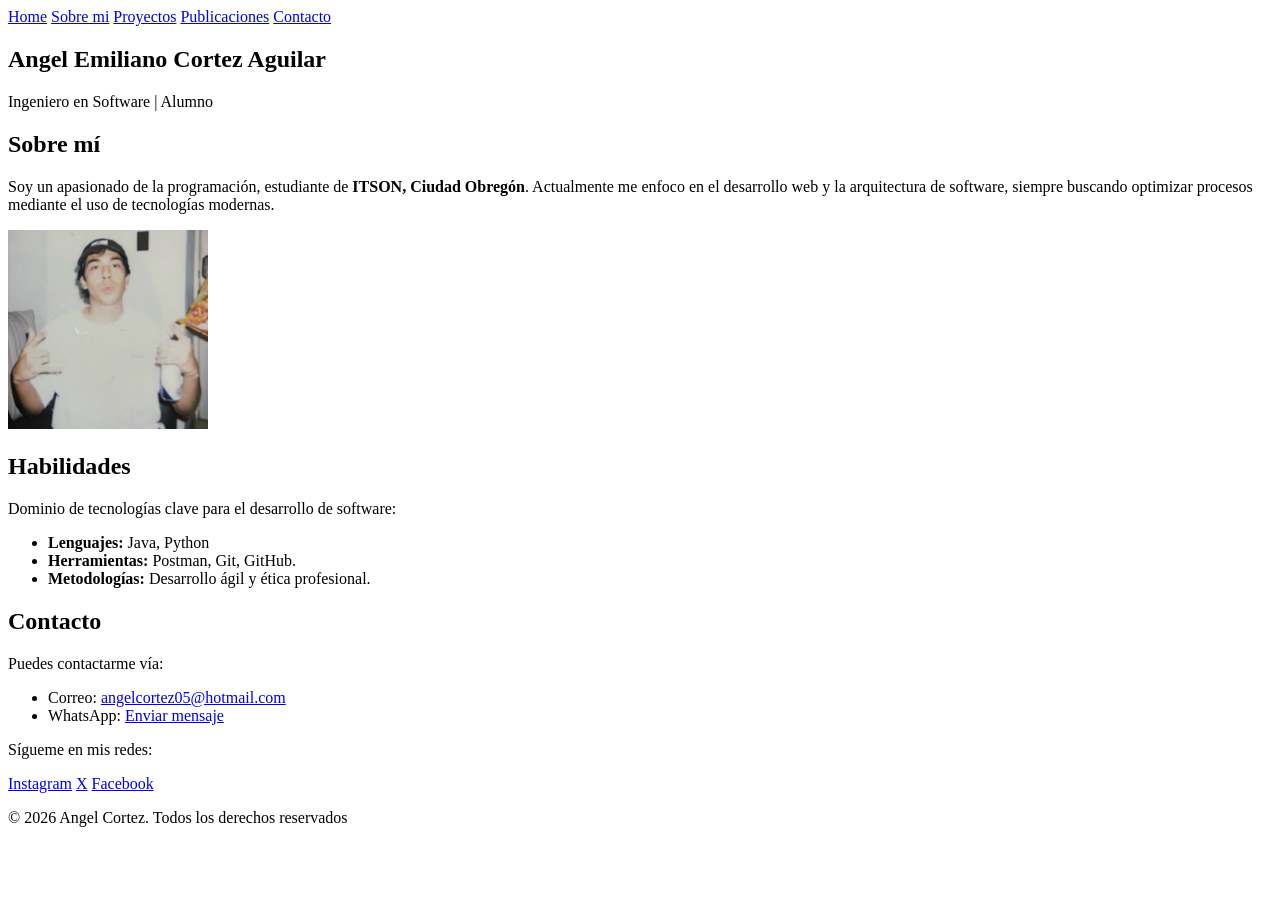
==== src/main/webapp/index.html @ 9f453dc5 "Portafolio Profesional - Estructura html" ====
<!DOCTYPE html>
<html lang="es">

<head>
    <!-- Define la codificación de caracteres de nuestra pagina Web-->
    <meta charset="UTF-8">
    <!-- Permite que el sitio se adapte correctamente a distintas resoluciones-->
    <meta name="viewport" content="width=evice-width, initial-scale10">
    <!-- Breve descripcion del contenido de nuestro sitio Web-->
    <meta name="description" content="Portafolio profesional de Ingeniero en software">
    <!-- Palabras clave -->
    <meta name="keywords" content="portafolio, ingeniero en software, ti, desarollo personal">
    <!-- Autor -->
    <meta name="author" content="Angel Emiliano Cortez Aguilar">
    <!-- Robots -->
    <meta name="robots" content="index, follow">
    <!-- Titulo de nuestra pagina que aparece en el navegador -->
    <title>Portafolio profesional Angel Cortez</title>

    <link rel="icon" type="image/png" href="images/IngAngelCortez.png">

    <link rel="stylesheet" type="text/css" href="./styles/Styles.css">


</head>

<body>
    <header>
        <!-- Menu de navegación principal-->
        <nav>
            <a href="index.html">Home</a>
            <a href="about.html">Sobre mi</a>
            <a href="work.html">Proyectos</a>
            <a href="writting.html">Publicaciones</a>
            <a href="contact.html">Contacto</a>
        </nav>
    </header>

    <main>
        <section id="title">
            <div class="title-texto">
                <h1>Angel Emiliano Cortez Aguilar</h1>
                <p class="rol">Ingeniero en Software | Alumno</p>
            </div>
        </section>
    </main>

    <main>
        <section id="sobre-mi">
            <div class="texto-bio">
            <h2>Sobre mí</h2>
                <p>
                    Soy un apasionado de la programación, estudiante de <strong>ITSON, Ciudad Obregón</strong>.
                    Actualmente me enfoco en el desarrollo web y la arquitectura de software, siempre buscando optimizar
                    procesos mediante el uso de tecnologías modernas.
                </p>
            </div>
            <img src="perfil.png" id="foto-perfil" alt="Fotografía profesional de Angel Cortez" width="200">
        </section>

        <section id="habilidades">
            <h2>Habilidades</h2>
            <p>Dominio de tecnologías clave para el desarrollo de software:</p>
            <ul>
                <li><strong>Lenguajes:</strong> Java, Python</li>
                <li><strong>Herramientas:</strong> Postman, Git, GitHub.</li>
                <li><strong>Metodologías:</strong> Desarrollo ágil y ética profesional.</li>
            </ul>
        </section>


        <section id="contacto">
            <h2>Contacto</h2>
            <p>Puedes contactarme vía:</p>
            <ul>
                <li>Correo: <a href="mailto:angelcortez05@hotmail.com" target="_blank" rel="noopener noreferrer">angelcortez05@hotmail.com</a></li>
                <li>WhatsApp: <a href="https://wa.me/6441024455" class="btn-primary" target="_blank" rel="noopener noreferrer">Enviar mensaje</a></li>
            </ul>
        </section>
    </main>

    <footer>
        <section>
            <p>Sígueme en mis redes:</p>
            <a href="https://www.instagram.com/angel_ca0" target="_blank" rel="noopener noreferrer">Instagram</a>
            <a href="https://www.x.com/angel_ca0" target="_blank" rel="noopener noreferrer">X</a>
            <a href="https://www.facebook.com/angelcortez00" target="_blank" rel="noopener noreferrer">Facebook</a>
        </section>
        <p>&copy; 2026 Angel Cortez. Todos los derechos reservados</p>
    </footer>
</body>

</html>
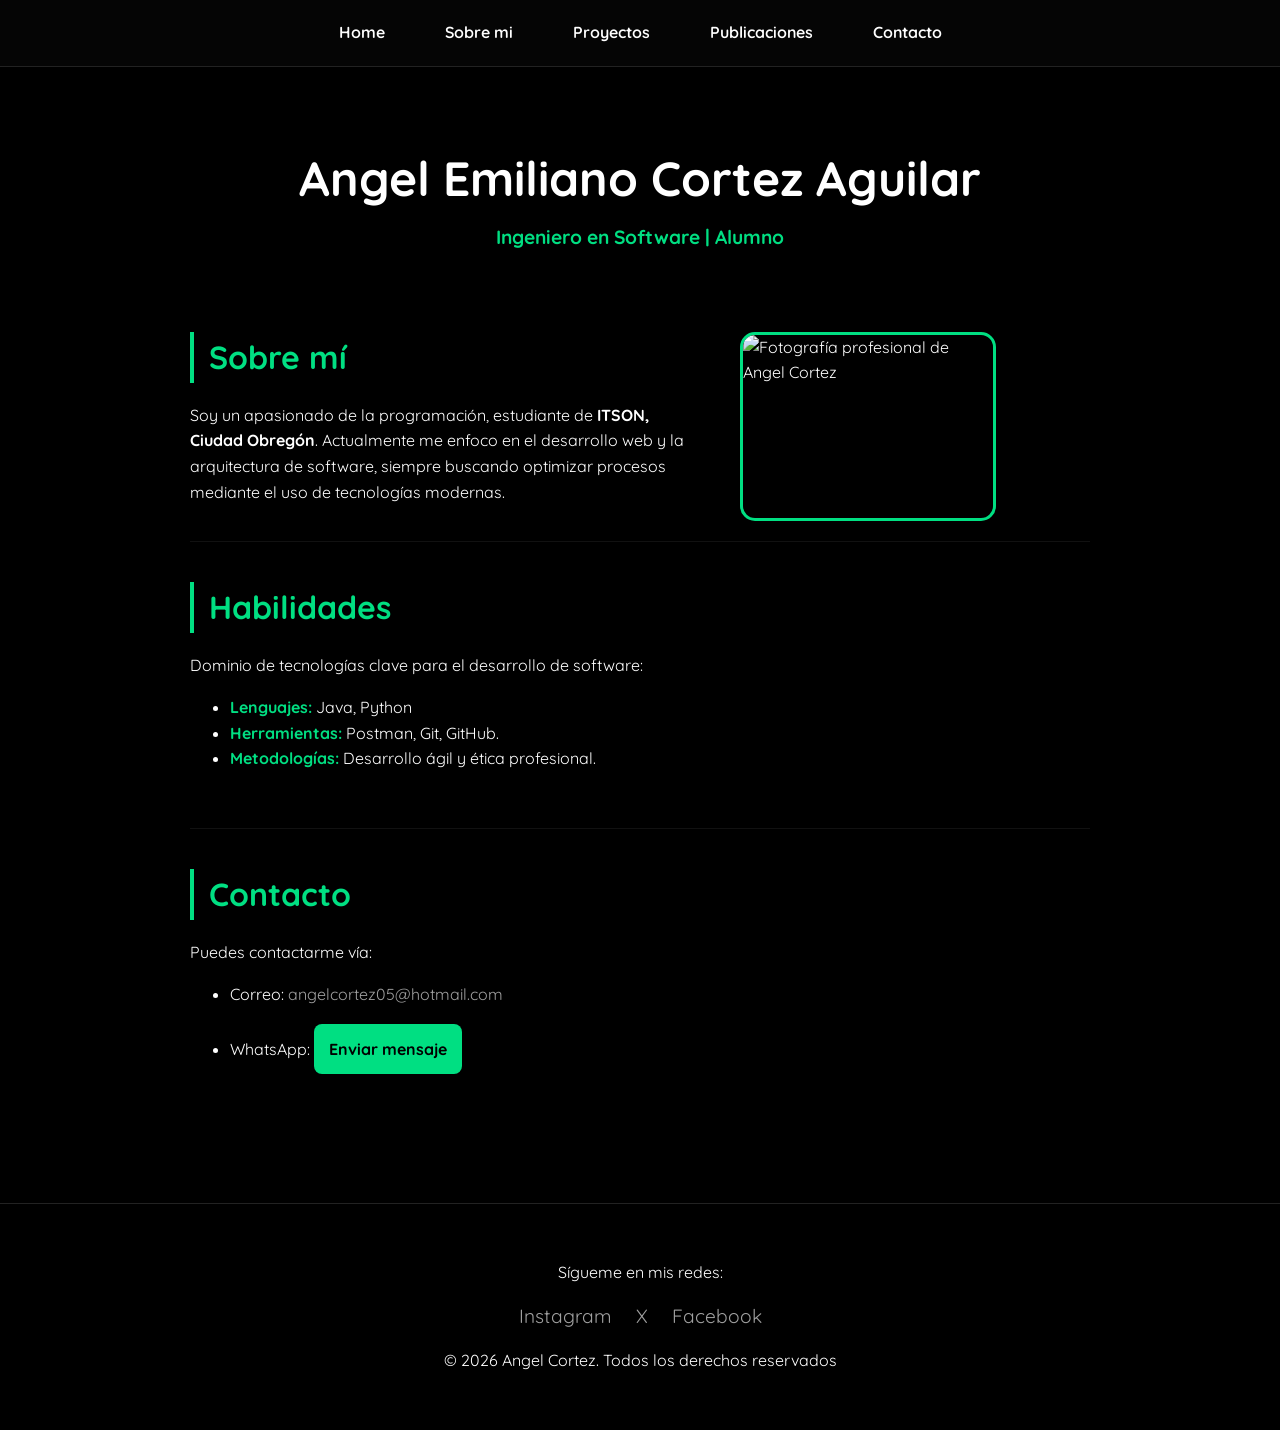
==== commit 1de64be0: "Cambio de imagen" ====
--- a/src/main/webapp/index.html
+++ b/src/main/webapp/index.html
@@ -55,7 +55,7 @@
                     procesos mediante el uso de tecnologías modernas.
                 </p>
             </div>
-            <img src="perfil.png" id="foto-perfil" alt="Fotografía profesional de Angel Cortez" width="200">
+            <img src="foto.png" id="foto-perfil" alt="Fotografía profesional de Angel Cortez" width="200">
         </section>
 
         <section id="habilidades">
--- a/src/main/webapp/styles/Styles.css
+++ b/src/main/webapp/styles/Styles.css
@@ -0,0 +1,263 @@
+@import url("./Globals.css");
+
+body {
+    background-color: var(--bg-color-dark);
+    color: var(--text-color-dark);
+    font-family: "Quicksand", sans-serif;
+    line-height: 1.6;
+    margin: 0;
+    padding-top: 80px;
+}
+
+main {
+    max-width: 900px;
+    margin: 0 auto;
+    padding: 20px;
+}
+
+header {
+    position: fixed;
+    top: 0;
+    left: 0;
+    width: 100%;
+    z-index: 1000;
+    background-color: #050505;
+    border-bottom: 1px solid #222;
+}
+
+nav {
+    display: flex;
+    justify-content: center;
+    max-width: 900px;
+    margin: 0 auto;
+}
+
+nav a {
+    padding: 20px 30px;
+    color: var(--nav-links);
+    text-decoration: none;
+    font-weight: 650;
+    transition: 0.3s;
+}
+
+nav a.active {
+    background-color: #111;
+    color: var(--highlight);
+    border-bottom: 3px solid var(--highlight);
+}
+
+nav a:hover {
+    color: var(--highlight);
+}
+
+#title {
+    text-align: center;
+    padding: 40px 20px 0px 20px;
+}
+
+#title h1 {
+    font-size: 3rem;
+    margin: 0;
+}
+
+.rol {
+    color: var(--highlight);
+    font-size: 1.2rem;
+    font-weight: bold;
+    margin-top: 5px;
+}
+
+#sobre-mi {
+    display: flex;
+    align-items: left;
+    justify-content: left;
+    gap: 50px;
+    padding: 20px 0;
+}
+
+.texto-bio {
+    flex: 2;
+    max-width: 500px;
+}
+
+.texto-bio h2 {
+    margin-top: 0;
+    border-left: 4px solid var(--highlight);
+    padding-left: 15px;
+    color: var(--highlight);
+}
+
+#foto-perfil {
+    width: 250px;
+    height: auto;
+    border: 3px solid var(--highlight);
+    border-radius: 15px;
+    transition: 0.3s ease;
+}
+
+#foto-perfil:hover {
+    transform: scale(1.05);
+    box-shadow: 0 0 20px rgba(0, 223, 130, 0.2);
+}
+
+
+footer {
+    text-align: center;
+    padding: 40px 0;
+    margin-top: 50px;
+    border-top: 1px solid #222;
+}
+
+footer a {
+    margin: 0 10px;
+    font-size: 1.2rem;
+    color: var(--links-color-dark);
+}
+
+section h2 {
+    margin-top: 0;
+    border-left: 4px solid var(--highlight);
+    padding-left: 15px;
+    color: var(--highlight);
+    font-size: 2rem;
+    margin-bottom: 20px;
+}
+
+section ul li strong {
+    color: var(--highlight);
+}
+
+#habilidades, #contacto, #sobre mi {
+    padding: 40px 0;
+    border-top: 1px solid #111;
+}
+
+#contacto ul li {
+    margin-bottom: 30px; /* Cambia el 15px que tenías por 30px o más */
+}
+
+.timeline {
+    border-left: 2px solid #111;
+    padding-left: 30px;
+    position: relative;
+    margin-left: 20px;
+}
+
+.timeline-item {
+    margin-bottom: 50px;
+    position: relative;
+}
+
+.timeline-item::before {
+    content: "";
+    width: 12px;
+    height: 12px;
+    background-color: var(--highlight);
+    border-radius: 50%;
+    position: absolute;
+    left: -37px;
+    top: 8px;
+    box-shadow: 0 0 10px var(--highlight);
+}
+
+.fecha {
+    color: var(--highlight);
+    font-size: 0.85rem;
+    font-weight: bold;
+    text-transform: uppercase;
+    display: block;
+    margin-bottom: 5px;
+}
+
+.timeline-item h3 {
+    margin: 5px 0;
+    font-size: 1.4rem;
+    color: var(--text-color-dark);
+}
+
+.timeline-item p {
+    color: var(--links-color-dark);
+    font-size: 0.95rem;
+}
+
+.form-card {
+    background-color: #0a0a0a;
+    padding: 40px;
+    border-radius: 20px;
+    border: 1px solid #1a1a1a;
+    box-shadow: 0 10px 30px rgba(0, 0, 0, 0.5);
+}
+
+.form-group {
+    display: flex;
+    flex-direction: column;
+    margin-bottom: 20px;
+}
+
+.form-group label {
+    font-size: 0.9rem;
+    color: var(--links-color-dark);
+    margin-bottom: 8px;
+    font-weight: 600;
+}
+
+input[type="text"],
+input[type="email"],
+input[type="tel"],
+input[type="number"],
+input[type="date"],
+select {
+    background-color: #050505;
+    border: 1px solid #333;
+    border-radius: 8px;
+    padding: 12px 15px;
+    color: white;
+    font-family: inherit;
+    transition: 0.3s;
+}
+
+input:focus, select:focus {
+    outline: none;
+    border-color: var(--highlight);
+    box-shadow: 0 0 10px rgba(0, 223, 130, 0.2);
+}
+
+.form-buttons {
+    display: flex;
+    gap: 15px;
+    margin-top: 20px;
+}
+
+.btn-primary {
+    flex: 2;
+    background-color: var(--highlight);
+    color: black;
+    border: none;
+    padding: 15px;
+    border-radius: 8px;
+    font-weight: bold;
+    cursor: pointer;
+    transition: 0.3s;
+}
+
+.btn-primary:hover {
+    background-color: #00c070;
+    transform: translateY(-2px);
+}
+
+.btn-secondary {
+    flex: 1;
+    background-color: transparent;
+    color: white;
+    border: 1px solid #333;
+    padding: 15px;
+    border-radius: 8px;
+    cursor: pointer;
+}
+
+.radio-options {
+    display: flex;
+    gap: 20px;
+    align-items: center;
+    color: white;
+}
